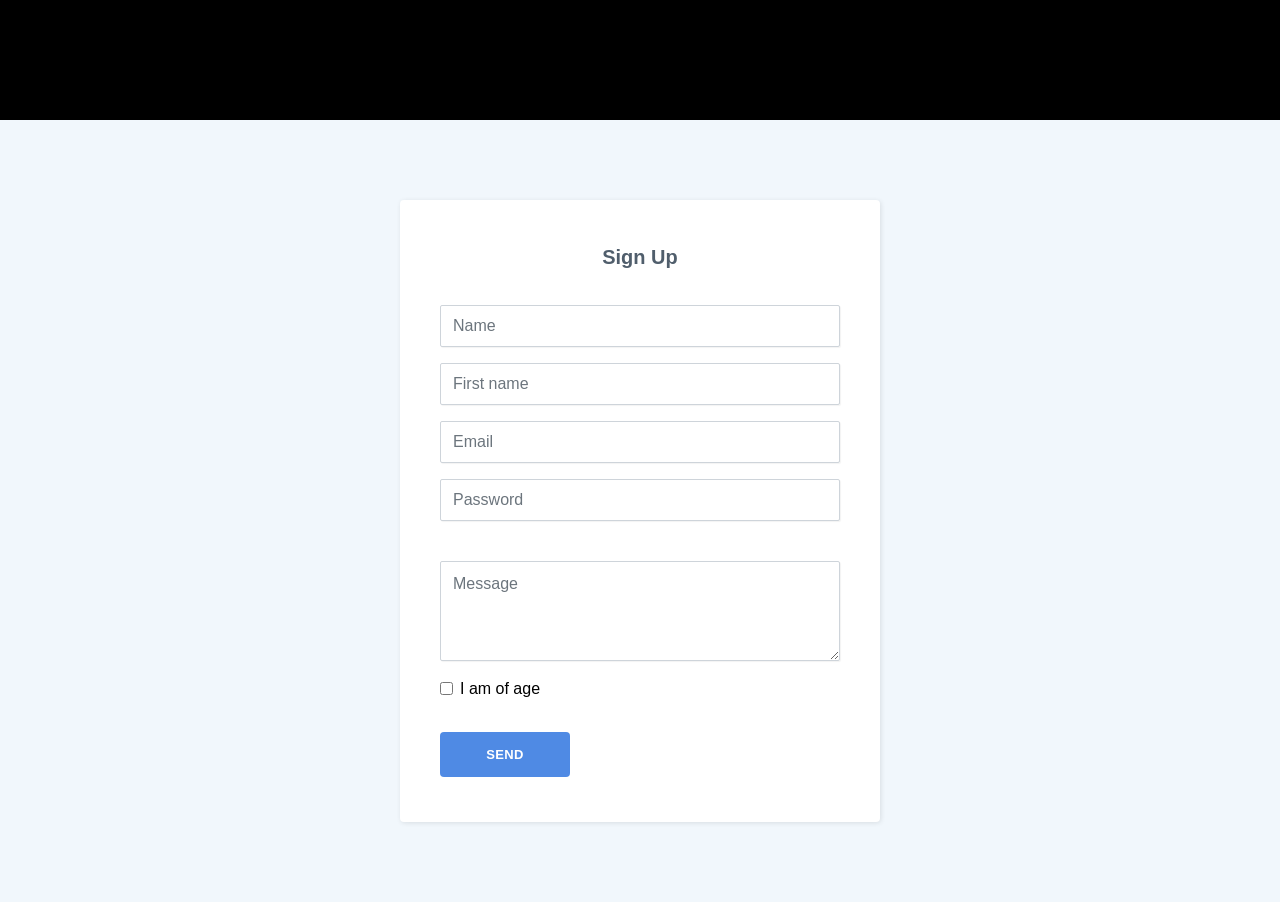
==== code/formulaire/index.html @ 062f7090 "traitement.php" ====
<!DOCTYPE html>
<html lang="en">

<head>
    <meta charset="utf-8">
    <meta name="viewport" content="width=device-width, initial-scale=1.0, shrink-to-fit=no">
    <title>tpTest Javascript</title>
    <link rel="stylesheet" href="assets/bootstrap/css/bootstrap.min.css">
    <link rel="stylesheet" href="assets/css/Contact-Form-Clean.css">
    <link rel="stylesheet" href="assets/css/styles.css">
</head>

<body>
    <div class="contact-clean">
        <form method="post" action="traitement.php" onsubmit="return verifierFormulaire()">
            <h2 class="text-center">Sign Up</h2>
            <div class="form-group"><input class="form-control" type="text" name="name" placeholder="Name"></div>
            <div class="form-group"><input class="form-control" type="text" name="prénom" placeholder="First name"></div>
            <div class="form-group"><input class="form-control" type="email" name="email" placeholder="Email"></div>
            <div class="form-group">
                <input class="form-control" type="password" name="password" placeholder="Password">
                <small class="text-danger invisible">Veuillez entrer un mot de passe de longueur minimum 8 caractères</small>
            </div>
            <div class="form-group"><textarea class="form-control" name="message" placeholder="Message" rows="5"></textarea></div>
            <div class="form-group">
                <div class="form-check">
                    <input class="form-check-input" type="checkbox" id="formCheck-1" name="of_age">
                    <label class="form-check-label" for="formCheck-1">I am of age</label>
                </div>
            </div>
            <div class="form-group">
                <button class="btn btn-primary" type="submit">Send</button>
            </div>
        </form>
    </div>
    <script src="assets/js/jquery.min.js"></script>
    <script src="assets/bootstrap/js/bootstrap.min.js"></script>
    <script src="assets/js/myscript.js"></script>
</body>

</html>
---- code/formulaire/assets/css/Contact-Form-Clean.css ----
.contact-clean {
  background: #f1f7fc;
  padding: 80px 0;
}

@media (max-width:767px) {
  .contact-clean {
    padding: 20px 0;
  }
}

.contact-clean form {
  max-width: 480px;
  width: 90%;
  margin: 0 auto;
  background-color: #ffffff;
  padding: 40px;
  border-radius: 4px;
  color: #505e6c;
  box-shadow: 1px 1px 5px rgba(0,0,0,0.1);
}

@media (max-width:767px) {
  .contact-clean form {
    padding: 30px;
  }
}

.contact-clean h2 {
  margin-top: 5px;
  font-weight: bold;
  font-size: 28px;
  margin-bottom: 36px;
  color: inherit;
}

.contact-clean .form-group:last-child {
  margin-bottom: 5px;
}

.contact-clean form .form-control {
  background: #fff;
  border-radius: 2px;
  box-shadow: 1px 1px 1px rgba(0,0,0,0.05);
  outline: none;
  color: inherit;
  padding-left: 12px;
  height: 42px;
}

.contact-clean form .form-control:focus {
  border: 1px solid #b2b2b2;
}

.contact-clean form textarea.form-control {
  min-height: 100px;
  max-height: 260px;
  padding-top: 10px;
  resize: vertical;
}

.contact-clean form .btn {
  padding: 16px 32px;
  border: none;
  background: none;
  box-shadow: none;
  text-shadow: none;
  opacity: 0.9;
  text-transform: uppercase;
  font-weight: bold;
  font-size: 13px;
  letter-spacing: 0.4px;
  line-height: 1;
  outline: none !important;
}

.contact-clean form .btn:hover {
  opacity: 1;
}

.contact-clean form .btn:active {
  transform: translateY(1px);
}

.contact-clean form .btn-primary {
  background-color: #055ada !important;
  margin-top: 15px;
  color: #fff;
}
---- code/formulaire/assets/css/styles.css ----
@import url('https://fonts.googleapis.com/css2?family=Familjen+Grotesk:wght@400;600;700&display=swap');

*,
*::before,
*::after {
  margin: 0;
  padding: 0;
  box-sizing: border-box;
}

body {
  font-family: sans-serif;
  background:#000000;
  color : #D9D9D9;
}

a {
  text-decoration: none;
  color: #fff;
}

ul {
  /* TODO 3 https://www.w3schools.com/cssref/pr_list-style-type.php */
  list-style-type :none;
}

/* Header/Navbar */
.main-header {
  position: fixed;
  top: 0;
  left: 0;
  width: 100%;
  z-index: 3;

  /* 
  Madani
  faire une vidéo d'explication sur flex et justify-contentles en utilisant W3school */
  /* TODO 4 https://www.w3schools.com/css/css3_flexbox.asp */
  /* TODO 5 https://www.w3schools.com/cssref/css3_pr_justify-content.php */
    display: flex;
    justify-content: space-between;
    align-items: center;
    text-transform: uppercase;
    height:100px;
    padding:0 30px;
  }

/* Logo */
.logo {
  /* TODO 6 https://www.w3schools.com/cssref/pr_dim_width.php */
  height: auto; 
  width: 210px;
}

.logo img {
display: block;
width: 100%;
height: auto;
}

/* Desktop Menu */
.desktop-main-menu {
  margin-right: 50px;
}

.desktop-main-menu ul {
  /* TODO 7 https://www.w3schools.com/css/css3_flexbox.asp  */
 display:flex;
 justify-content:right;
 justify-content:space-between;

}

.desktop-main-menu ul li {
  position: relative;
  margin-right: 20px;
  padding-bottom: 2px;
}

/* Menu item bottom border */
.desktop-main-menu ul li a::after {
  content: '';
  position: absolute;
  bottom: 0;
  left: 0;
  width: 100%;
  height: 1px;
  background: #fff;
  transform: scaleX(0);
  transition: transform 0.6s cubic-bezier(0.19, 1, 0.22, 1);
  transform-origin: right center;
}

.desktop-main-menu ul li a:hover::after {
  transform: scaleX(1);
  transform-origin: left center;
  transition-duration: 0.4s;
}

/* Sections */
section {
  position: relative;
  height: 100vh;
  background-position: center center;
  background-repeat: no-repeat;
  background-size: cover;
  /* TODO 7 https://www.w3schools.com/cssref/pr_text_text-transform.php  */
  text-transform: uppercase;
}

.section-inner {
  position: absolute;
  bottom: 200px;
  left: 150px;
  max-width: 560px;
}

.section-inner h4 {
  font-size: 20px;
  margin-bottom: 5px;
  font-weight: 300;
  animation: fadeInUp 0.5s ease-in-out;
}

.section-inner h2 {
  font-size: 35px;
  font-weight: 700;
  margin-bottom: 20px;
  animation: fadeInUp 0.5s ease-in-out 0.2s;
  animation-fill-mode: both; /* Stop from showing at start*/
}

.section-inner a {
  animation: fadeInUp 0.5s ease-in-out 0.4s;
  animation-fill-mode: both; /* Stop from showing at start*/
  position:absolute;
  border:1px solid white;
  padding-left:8%;
  padding-top:3%;
  padding-right:8%;
  padding-bottom:3%;
  
}

/* Background images */
.section-a {
  /* TODO 8 https://www.w3schools.com/cssref/pr_background-image.php */
 background-image :url('/img/fond\ running.jpg');
}

.section-b {
  background-image: url('/img/fond\ running2.png');
}


.btn {
  position: relative;
  display: inline-block;
  cursor: pointer;
  text-align: center;
  min-width: 130px;
  padding: 15px 50px;
  margin-top: 10px;
  border: 2px solid #fff;
  text-transform: uppercase;
  font-weight: bold;
  overflow: hidden;
  z-index: 2;
}

.btn:hover span {
  color: #000;
}

.btn .hover {
  position: absolute;
  top: 0;
  left: 0;
  width: 100%;
  height: 100%;
  background-color: #fff;
  color: #000;
  z-index: -1;
  transform: translateY(100%);
  transition: transform 0.6s cubic-bezier(0.19, 1, 0.22, 1);
}

.btn:hover .hover {
  transform: translateY(0);
}


/* Footer */
footer {
  position: relative;
  padding: 55px 0;
}

footer ul {
  display: flex;
  justify-content: center;
  align-items: center;
  flex-wrap: wrap;
}

footer ul li {
  margin-right: 30px;
  color: #aaa;
  text-transform: uppercase;
  font-size: 13px;
  line-height: 2.5;
}

footer ul li a {
  color: #fff;
  transition: color 0.6s;
}

footer ul li a:hover {
  color: #aaa;
}

/* Hamburger Menu */
.hamburger {
  position: fixed;
  top: 40px;
  right: 20px;
  z-index: 10;
  cursor: pointer;
  width: 20px;
  height: 20px;
  background: none;
  border: none;
}

.hamburger-top,
.hamburger-middle,
.hamburger-bottom {
  position: absolute;
  width: 20px;
  height: 2px;
  top: 0;
  left: 0;
  background: #fff;
  transition: all 0.5s;
}

.hamburger-middle {
  transform: translateY(5px);
}

.hamburger-bottom {
  transform: translateY(10px);
}

/* Transition hamburger to X when open */
.open {
  transform: rotate(90deg);
}

.open .hamburger-top {
  transform: rotate(45deg) translateY(6px) translateX(6px);
}

.open .hamburger-middle {
  display: none;
}

.open .hamburger-bottom {
  transform: rotate(-45deg) translateY(6px) translateX(-6px);
}

/* Overlay */
.overlay-show {
  position: fixed;
  top: 0;
  left: 0;
  width: 100%;
  height: 100%;
  background-color: rgba(0, 0, 0, 0.5);
  z-index: 3;
}

/* Stop body scroll */
.stop-scrolling {
  overflow: hidden;
}

/* Hide mobile main menu items */
.mobile-only {
  display: none;
}

/* Mobile menu */
.mobile-main-menu {
  position: fixed;
  top: 0;
  right: 0;
  width: 350px;
  height: 100%;
  background: #000;
  z-index: 4;
  display: flex;
  align-items: center;
  justify-content: center;
  transform: translateX(100%);
  transition: transform 0.6s cubic-bezier(0.19, 1, 0.22, 1);
}

/* Bring menu from right */
.show-menu {
  transform: translateX(0);
}

.mobile-main-menu ul {
  display: flex;
  flex-direction: column;
  align-items: end;
  justify-content: center;
  padding: 50px;
  width: 100%;
}

.mobile-main-menu ul li {
  margin-bottom: 20px;
  font-size: 18px;
  text-transform: uppercase;
  border-bottom: 1px #555 dotted;
  width: 100%;
  text-align: right;
  padding-bottom: 8px;
}

.mobile-main-menu ul li a {
  color: #fff;
  transition: color 0.6s;
}

.mobile-main-menu ul li a:hover {
  color: #aaa;
}
.section-animate {
  animation: fadeIn 2s ease-in-out;
}

.section-inner-center {
  position: absolute;
  top: 50%;
  left: 50%;
  transform: translate(-50%, -50%);
  text-transform: uppercase;
  text-align: center;
  width: 80%;
}

.section-inner-center h3 {
  font-size: 100px;
  margin-bottom: 15px;
  animation: fadeInUp 0.5s ease-in-out;
}

.section-inner-center p {
  font-size: 20px;
  animation: fadeInUp 0.5s ease-in-out 0.2s;
  animation-fill-mode: both;
}

/* Animations */

@keyframes fadeInUp {
  0% {
    opacity: 0;
    transform: translateY(140px);
  }

  100% {
    opacity: 1;
    transform: translateY(0);
  }
}

@keyframes fadeIn {
  0% {
    opacity: 0;
  }

  100% {
    opacity: 1;
  }
}

@keyframes fadeBounce {
  0%,
  20%,
  50%,
  80%,
  100% {
    opacity: 0;
    transform: translateY(-20px);
  }

  40% {
    opacity: 1;
    transform: translateY(0);
  }
}

/* Media Queries */

@media (max-width: 960px) {
  /* Hide desktop menu */
  .desktop-main-menu {
    display: none;
  }

  /* Show main mobile items */
  .mobile-only {
    display: block;
  }

  .section-inner-center h3 {
    font-size: 75px;
  }
}

@media (max-width: 600px) {
  .section-inner {
    bottom: 75px;
    left: 20px;
  }

  .section-inner h2 {
    font-size: 40px;
  }

  footer ul li:first-child {
    position: absolute;
    top: 30px;
    left: 50%;
    transform: translate(-50%, -50%);
  }

  footer ul li {
    margin-right: 15px;
  }

  .logo {
    width: 150px;
    margin: auto;
  }

  .section-inner-center h3 {
    font-size: 50px;
  }

  /* Stats */
  .stats {
    flex-direction: column;
  }

  .stats div {
    margin-bottom: 20px;
  }
}
/******************************************************************************************
   formulaire
   ****************************************************************************************/
   
   .contact-clean {
    position:relative;
    top: 120px;
  }

  
  
  .contact-clean h2 {
    margin-top: 5px;
    font-weight: bold;
    font-size: 20px;
    margin-bottom: 36px;
    color: inherit;
  }
  
  .section-inner form {
    margin-bottom: 20px;
    animation: fadeInUp 0.5s ease-in-out 0.2s;
    animation-fill-mode: both; /* Stop from showing at start*/
    border: solid;
    border-color: #fff;
    border-radius: 10px;
    padding: 0px 20px 5px;
    box-shadow: 5px 5px 20px white;
  }
  
  /****** Bootstrap ****/
.invisible {
    visibility: hidden!important;
    color:red;
}
.text-danger {
 color: red!important;
}
.text-valide {
  color: lime!important;
}
.border-danger {
  border: 2px solid red!important;
}
.border-valide {
  border :2px solid lime!important;
}

.form-group {
  margin-bottom: 1rem;
  color:black;
}

.contact-clean form .form-control {
  background: #fff;
  border-radius: 2px;
  box-shadow: 1px 1px 1px rgba(0,0,0,0.05);
  outline: none;
  color: inherit;
  padding-left: 12px;
  height: 42px;
}

.form-control {
  display: block;
  width: 100%;
  height: calc(1.5em + 0.75rem + 2px);
  padding: 0.375rem 0.75rem;
  font-size: 1rem;
  font-weight: 400;
  line-height: 1.5;
  color: #495057;
  background-color: #fff;
  background-clip: padding-box;
  border: 1px solid #ced4da;
  border-radius: 0.25rem;
  transition: border-color .15s ease-in-out,box-shadow .15s ease-in-out;
}


.contact-clean form .btn-primary {
  background-color: #055ada !important;
  margin-top: 15px;
  color: #fff;
}

.btn:not(:disabled):not(.disabled) {
  cursor: pointer;
}

.contact-clean form .btn {
  padding: 16px 32px;
  border: none;
  background: none;
  box-shadow: none;
  text-shadow: none;
  opacity: 0.7;
  text-transform: uppercase;
  font-weight: bold;
  font-size: 13px;
  letter-spacing: 0.4px;
  line-height: 1;
  outline: none !important;
}

.contact-clean form textarea.form-control {
  min-height: 100px;
  max-height: 260px;
  padding-top: 10px;
  resize: vertical;
}
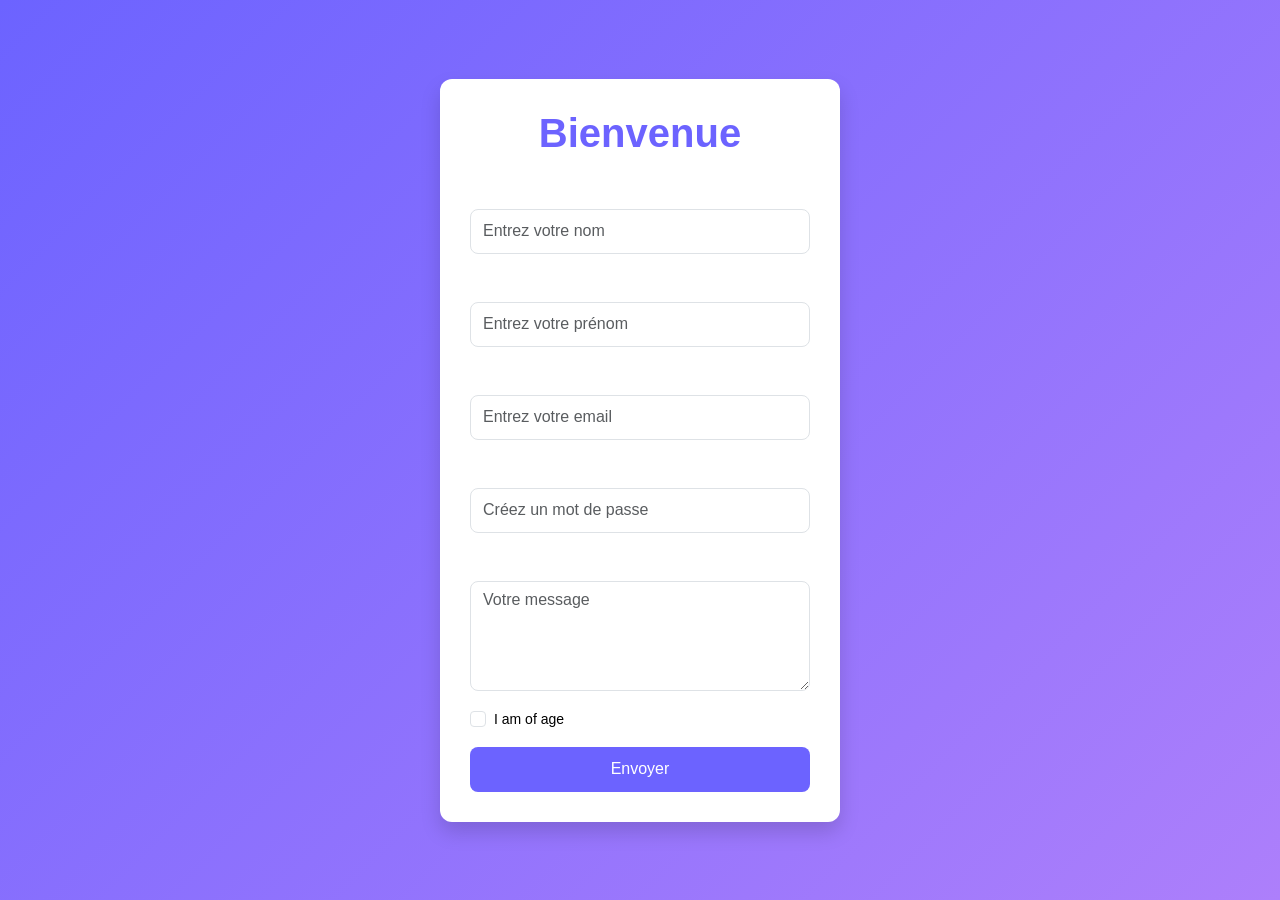
==== commit dd51b4b9: "formulaire" ====
--- a/code/formulaire/index.html
+++ b/code/formulaire/index.html
@@ -1,41 +1,87 @@
 <!DOCTYPE html>
-<html lang="en">
-
+<html lang="fr">
 <head>
-    <meta charset="utf-8">
-    <meta name="viewport" content="width=device-width, initial-scale=1.0, shrink-to-fit=no">
-    <title>tpTest Javascript</title>
-    <link rel="stylesheet" href="assets/bootstrap/css/bootstrap.min.css">
-    <link rel="stylesheet" href="assets/css/Contact-Form-Clean.css">
-    <link rel="stylesheet" href="assets/css/styles.css">
+    <meta charset="UTF-8">
+    <meta name="viewport" content="width=device-width, initial-scale=1.0">
+    <title>Inscription / Connexion</title>
+    <link rel="stylesheet" href="https://cdn.jsdelivr.net/npm/bootstrap@5.3.0-alpha1/dist/css/bootstrap.min.css">
+    <style>
+        body {
+            background: linear-gradient(135deg, #6c63ff, #ad7ffb);
+            color: #ffffff;
+            font-family: 'Arial', sans-serif;
+            height: 100vh;
+            display: flex;
+            align-items: center;
+            justify-content: center;
+            padding: 20px;
+        }
+        .form-container {
+            background: #ffffff;
+            border-radius: 12px;
+            padding: 30px;
+            box-shadow: 0px 10px 20px rgba(0, 0, 0, 0.15);
+            width: 100%;
+            max-width: 400px;
+        }
+        .form-container h1 {
+            color: #6c63ff;
+            font-weight: bold;
+            margin-bottom: 20px;
+            text-align: center;
+        }
+        .btn-primary {
+            background-color: #6c63ff;
+            border: none;
+            transition: background-color 0.3s ease;
+        }
+        .btn-primary:hover {
+            background-color: #574bff;
+        }
+        .form-check-label {
+            font-size: 14px;
+            color: #000; /* Noir pour "I am of age" */
+        }
+        .form-control, .btn {
+            height: 45px;
+            border-radius: 8px;
+        }
+        textarea.form-control {
+            height: auto;
+            border-radius: 8px;
+        }
+    </style>
 </head>
-
 <body>
-    <div class="contact-clean">
-        <form method="post" action="traitement.php" onsubmit="return verifierFormulaire()">
-            <h2 class="text-center">Sign Up</h2>
-            <div class="form-group"><input class="form-control" type="text" name="name" placeholder="Name"></div>
-            <div class="form-group"><input class="form-control" type="text" name="prénom" placeholder="First name"></div>
-            <div class="form-group"><input class="form-control" type="email" name="email" placeholder="Email"></div>
-            <div class="form-group">
-                <input class="form-control" type="password" name="password" placeholder="Password">
-                <small class="text-danger invisible">Veuillez entrer un mot de passe de longueur minimum 8 caractères</small>
+    <div class="form-container">
+        <h1>Bienvenue</h1>
+        <form method="POST" action="traitement.php">
+            <div class="mb-3">
+                <label for="name" class="form-label">Nom</label>
+                <input type="text" class="form-control" id="name" name="name" placeholder="Entrez votre nom" required>
             </div>
-            <div class="form-group"><textarea class="form-control" name="message" placeholder="Message" rows="5"></textarea></div>
-            <div class="form-group">
-                <div class="form-check">
-                    <input class="form-check-input" type="checkbox" id="formCheck-1" name="of_age">
-                    <label class="form-check-label" for="formCheck-1">I am of age</label>
-                </div>
+            <div class="mb-3">
+                <label for="prénom" class="form-label">Prénom</label>
+                <input type="text" class="form-control" id="prénom" name="prénom" placeholder="Entrez votre prénom" required>
             </div>
-            <div class="form-group">
-                <button class="btn btn-primary" type="submit">Send</button>
+            <div class="mb-3">
+                <label for="email" class="form-label">Email</label>
+                <input type="email" class="form-control" id="email" name="email" placeholder="Entrez votre email" required>
             </div>
+            <div class="mb-3">
+                <label for="password" class="form-label">Mot de passe</label>
+                <input type="password" class="form-control" id="password" name="password" placeholder="Créez un mot de passe" required>
+            </div>
+            <div class="mb-3">
+                <label for="message" class="form-label">Message</label>
+                <textarea class="form-control" id="message" name="message" placeholder="Votre message" rows="4" required></textarea>
+            </div>
+            <div class="form-check mb-3">
+                <input type="checkbox" class="form-check-input" id="of_age" name="of_age">
+                <label for="of_age" class="form-check-label">I am of age</label>
+            </div>
+            <button type="submit" class="btn btn-primary w-100">Envoyer</button>
         </form>
     </div>
-    <script src="assets/js/jquery.min.js"></script>
-    <script src="assets/bootstrap/js/bootstrap.min.js"></script>
-    <script src="assets/js/myscript.js"></script>
 </body>
-
-</html>+</html>
